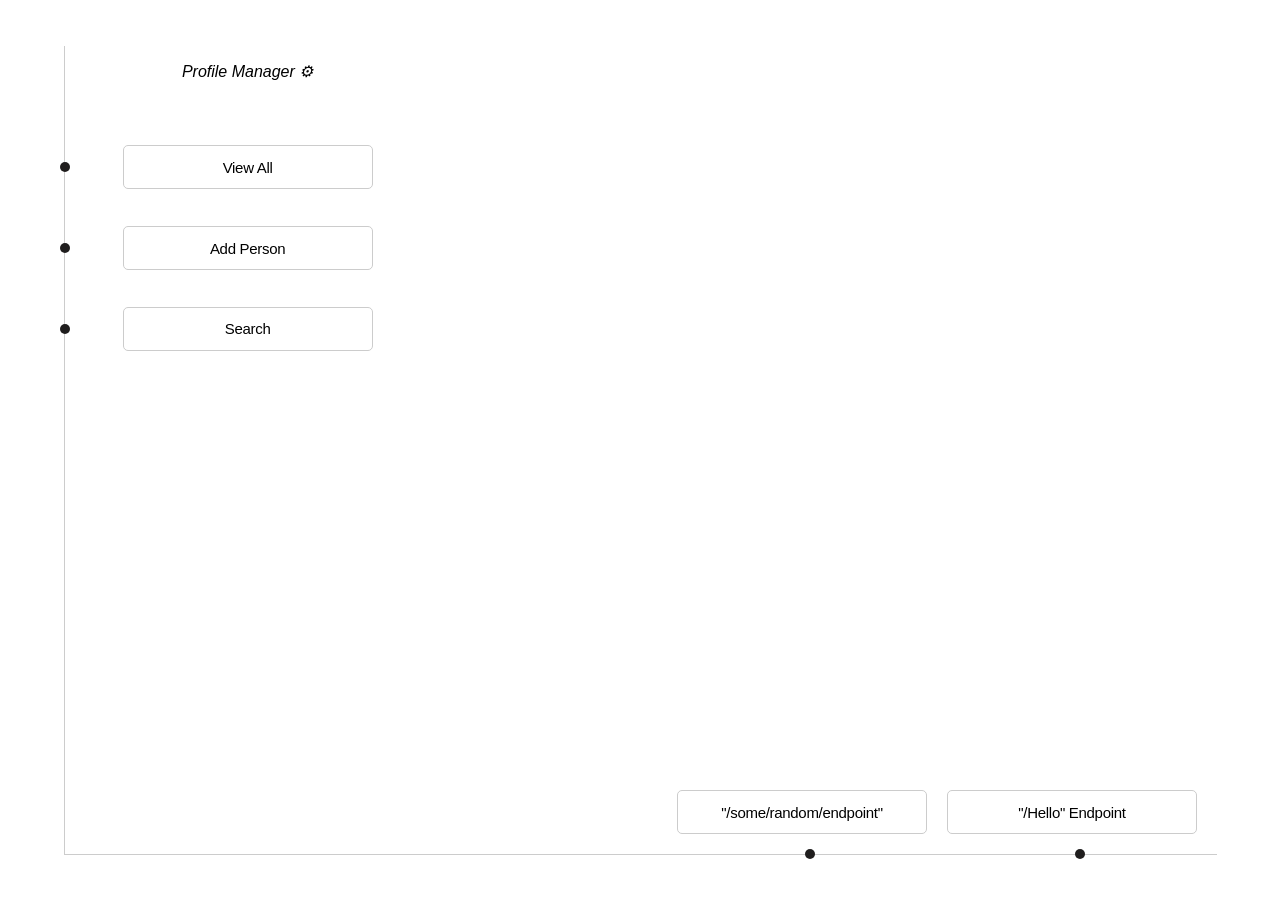
==== src/main/resources/public/index.html @ a1351bb7 "Added gitignore to exclude IDE specific files" ====
<!DOCTYPE html>
<html>
    <head>
        <title>Hello jQuery</title>
        <script src="https://ajax.googleapis.com/ajax/libs/jquery/3.2.1/jquery.min.js"></script>
        <script src="scripts/contentloader.js"></script>
        <script src="scripts/controller.js"></script>
        <link rel="stylesheet" type="text/css" href="css/main.css" />
        <meta http-equiv="Content-Type" content="text/html; charset=utf-8" />
    </head>

    <body>
        <div class="nav-wrapper">
	        <div class="hdr">
	    		<p>Profile Manager ⚙</p>
	    	</div>
        	<span class="marker view-marker"></span>
        	<button class="load-popup btn view" id="i">View All</button>
        	<span class="marker add-marker"></span>
        	<button class="load-popup btn add" id="ii">Add Person</button>
        	<span class="marker search-marker"></span>
        	<button class="load-popup btn search" id="iii">Search</button>
           	<span class="res-marker marker"></span>
           	<a href="/greetings"><button class = "btn res-endpoint">"/Hello" Endpoint</button></a>
           	<span class="topics-marker marker"></span>
            <a href="/some/random/endpoint"><button class = "btn topics-endpoint">"/some/random/endpoint"</button></a>
        </div>
        <div></div>
        <div class="popup-wrapper">
        	<div class="popup-parent">
	        	<div class="popup">
	        		<div class="popup-x"><p>x</p></div>
	        		<div class="content-wrapper">
	        			<div class="content i">
	        				<p class="popup-hdr"> SHOWING ALL AVAILABLE PROFILES </p>
	        				<div class="all">
	        					<p></p>
	        				</div>
	        			</div>
	        			<div class="content ii">
	        				<div class="new">
	        					<form>
	        						<label class="fname-lbl">First Name</label>
	        						<input type="text" class="fname"/>
	        						<label class="lname-lbl">Last Name</label>
	        						<input type="text" class="lname"/>
	        						<label class="email-lbl">Email</label>
	        						<input type="text" class="email"/>
	        						<button type="button" class="btn save"> Add Profile </button>
	        					</form>
	        					<div class="response">
	        						<p></p>
	        					</div>
	        				</div>
	        			</div>
	        			<div class="content iii">
	        				<p class="popup-hdr"> VIEW PERSON DETAILS </p>
	        				<div class="results">
	        					<div class="available">
	        						<p class="">The following are the available profiles. Enter any of the following ids to view a profile's details.</p>
	        						<div class="available-ids">
	        							
	        						</div>
	        					</div>
	        					<form>
	        						<label>Enter Person's Id </label>
	        						<input type="text" class="id" />
	        						<button type="button" class="btn search-details">Search</button>
	        					</form>
	        					<div class="search-results"> 
	        						<p></p>
	        					</div>
	        				</div>
	        			</div>
	        		</div>
	        	</div>
        	</div>
        </div>
    </body>
</html>
---- src/main/resources/public/css/main.css ----
body {
	height: calc(100vh - 2px);
    margin: 0;
    padding: 0;
    position: relative;
    border-top: 1px solid transparent;
    font-family: arial;
}

p {
	margin: 0;
	padding: 0;
}

*::selection{
	color: rgb(255, 255, 255);
    background: rgb(156, 39, 176);
}

a {
	text-decoration: none;
	color: #000;
}

.nav-wrapper {
	height: 90%;
    width: 90%;
    margin: 5vh 0 0 5%;
    border-left: 1px solid #ccc;
    border-bottom: 1px solid #ccc;
    position: relative;
}

.hdr {
	position: absolute;
    top: 2%;
    left: 5%;
    height: 44px;
    text-align: center;
    width: 250px;
    font-style: italic;
}

.marker {
	height: 10px;
	width: 10px;
	border-radius: 100%;
	background: #1f1d1d;
	position: absolute;
	left : -5px;
}

.view-marker {
	top: calc(15% - 5px);
}

.add-marker {
	top: calc(25% - 5px);
}

.search-marker {
	top: calc(35% - 5px);
}

.res-marker {
	left: calc(100% - 142.5px);
    top: calc(100% - 5px);
}

.topics-marker {
	left: calc(100% - 412.5px);
    top: calc(100% - 5px);
}

.res-endpoint, .topics-endpoint, .add, .view, .search {
	position: absolute;
    left: 5%;    
}

.btn {
    height: 44px;
    width: 250px;
    border: 1px solid #ccc;
    border-radius: 5px;
    background: transparent;
    letter-spacing: -0.3px;
    font-size: 15px;
}

.btn:hover {
	cursor: pointer;
	background: #eee;
    transition: background 0.5s ease-in-out;
}

.btn:focus {
	outline: none;
	box-shadow: inset 0 0 3px #000;
}

.view {
	top: calc(15% - 22px);
}

.add {
	top: calc(25% - 22px);
}

.search {
	top: calc(35% - 22px);
}

.res-endpoint {
    top: calc(100% - 64px);
    left: calc(100% - 270px);
}

.topics-endpoint {
	top: calc(100% - 64px);
    left: calc(100% - 540px);
}

.popup-wrapper {
	display: none;
	position: absolute;
    top: -1px;
    left: 0;
    height: 100%;
    width: 100%;
    background: rgba(68, 68, 68, 0.2);
}

.popup-parent {
	position: relative;
    height: 100%;
    width: 100%;
}

.popup {
	position: absolute;
    height: 80%;
    width: 55%;
    background: #eee;
    box-shadow: 0 0 5px #888;
    top: 50%;
    left: 50%;
    transform: translate(-50%, -50%);
    border-radius: 10px;
    letter-spacing: -0.3px;
    font-size: 15px;
}

.popup-x {
	position: absolute;
    right: 10px;
    top: 10px;
    height: 30px;
    width: 30px;
    line-height: 29px;
    text-align: center;
    background: #ccc;
    box-shadow: inset 0 0 3px #000;
    border-radius: 50%;
    font-family: calibri;
}

.popup-x p::selection {
    background: none;
    color: #000;
}

.popup-x:hover {
	cursor: pointer;
	color: #d20606;
	box-shadow: inset 0 0 3px #d20606;
	transition: box-shadow 0.5s ease-in-out;
}

.content-wrapper {
	position: relative;
    height: calc(100% - 65px);
    width: 94%;
    margin: 45px 0 0 calc(3% - 1px);
}

.i,.ii,.iii {
	display: none;
	position: absolute;
	height: 100%;
	width: 90%;
	left: 5%;
}

.ii {
	overflow: auto;	
}
.popup-hdr {
	height: 44px;
	line-height: 44px;
	text-align: center;
}

.new form, .results form {
	border: 1px solid #ccc;
    background: #fff;
    padding: 20px 40px 20px 30px;
    border-radius: 5px;
}

.results form {
	padding-top: 10px;
}
/* Form Styling*/

input {
	display: block;
    width: 100%;
    height: 40px;
    border: 1px solid #ccc;
    border-radius: 3px;
    padding-left: 10px;
    line-height: 40px;
    font-size: 15.5px;
    letter-spacing: -0.3px;
    color: #444;
    margin: 13px 0 10px 0;
}

input:focus {
	border: 1px solid #888;
    outline: #000;
    transition: border 0.5s ease-in-out;
}

.save, .search-details {
	display: inline-block;
    width: auto;
    padding: 0 20px;
    background: #286090;
    color: #fff;
    margin: 10px 0 0 20px;
}

.save:hover,.search-details:hover {
	background: #286090;
    color: #fff;
}

.all,.available,.search-results,.response {
	border-top: 0.09px solid #ccc;
    padding: 9px 0 0 0;
    height: 100px;
    overflow: auto;
}

.all,.response {
    padding-left: 10px;
}

.all {
	height: calc(100% - 54px);
	padding: 9px 0 2px 10px;
    overflow: auto;	
}

.response {
	margin: 20px 0 0;
	height: 20px;
	font-family: monospace;
    color: #299a29;
}

.available {
	margin: 0 0 20px;
}

.search-results {
    margin: 15px;
    font-family: monospace;
    color: #299a29;
}

.available-ids {
	padding: 9px 0 0 9px;
}
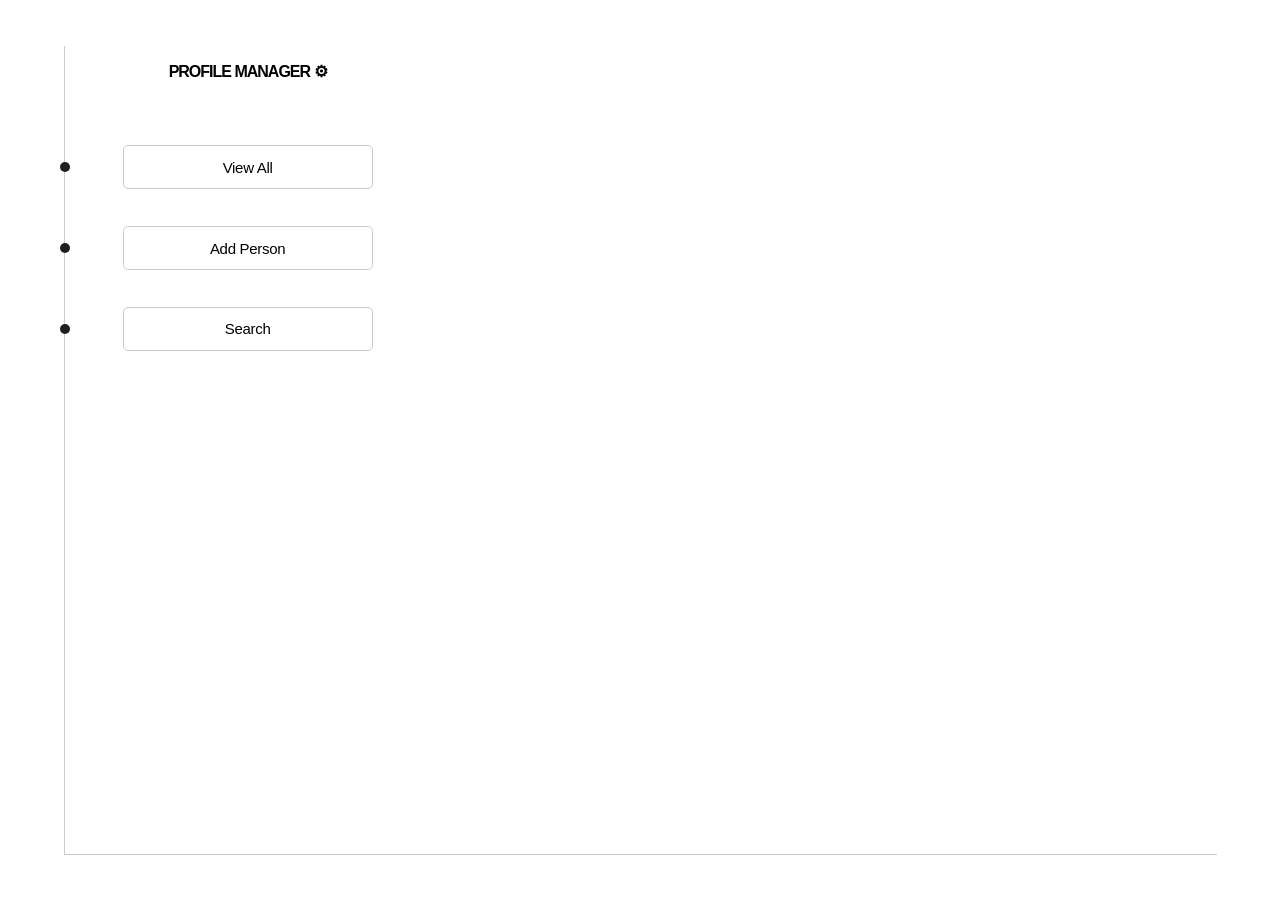
==== commit aed953b0: "added jpa h2 db in mem db support" ====
--- a/src/main/resources/public/index.html
+++ b/src/main/resources/public/index.html
@@ -1,18 +1,23 @@
 <!DOCTYPE html>
 <html>
     <head>
-        <title>Hello jQuery</title>
+        <title>Profile Manager</title>
         <script src="https://ajax.googleapis.com/ajax/libs/jquery/3.2.1/jquery.min.js"></script>
         <script src="scripts/contentloader.js"></script>
         <script src="scripts/controller.js"></script>
         <link rel="stylesheet" type="text/css" href="css/main.css" />
         <meta http-equiv="Content-Type" content="text/html; charset=utf-8" />
+        <link rel="icon" type="image/png" href="assets/favico.png"/>
     </head>
 
     <body>
+    	<div class = "service-response">
+    		<p>x</p>
+    		<div></div>
+    	</div>
         <div class="nav-wrapper">
 	        <div class="hdr">
-	    		<p>Profile Manager ⚙</p>
+	    		<p>PROFILE MANAGER ⚙</p>
 	    	</div>
         	<span class="marker view-marker"></span>
         	<button class="load-popup btn view" id="i">View All</button>
@@ -20,10 +25,12 @@
         	<button class="load-popup btn add" id="ii">Add Person</button>
         	<span class="marker search-marker"></span>
         	<button class="load-popup btn search" id="iii">Search</button>
-           	<span class="res-marker marker"></span>
-           	<a href="/greetings"><button class = "btn res-endpoint">"/Hello" Endpoint</button></a>
-           	<span class="topics-marker marker"></span>
-            <a href="/some/random/endpoint"><button class = "btn topics-endpoint">"/some/random/endpoint"</button></a>
+        	<!-- 
+	           	<span class="res-marker marker"></span>
+	           	<a href="/greetings"><button class = "btn res-endpoint">"/Hello" Endpoint</button></a>
+	           	<span class="topics-marker marker"></span>
+	            <a href="/some/random/endpoint"><button class = "btn topics-endpoint">"/some/random/endpoint"</button></a>
+             -->
         </div>
         <div></div>
         <div class="popup-wrapper">
@@ -39,15 +46,18 @@
 	        			</div>
 	        			<div class="content ii">
 	        				<div class="new">
-	        					<form>
+	        					<form action="/profilemanager/save" id="add">
+	        						<input type="submit" id="saveSubmit" value="Search" style="display:none;" />
 	        						<label class="fname-lbl">First Name</label>
 	        						<input type="text" class="fname"/>
 	        						<label class="lname-lbl">Last Name</label>
 	        						<input type="text" class="lname"/>
 	        						<label class="email-lbl">Email</label>
 	        						<input type="text" class="email"/>
-	        						<button type="button" class="btn save"> Add Profile </button>
-	        					</form>
+	        						<button type="button" class="btn save">Add Profile</button>
+	        						
+	        						
+	        					</form> 
 	        					<div class="response">
 	        						<p></p>
 	        					</div>
@@ -56,13 +66,7 @@
 	        			<div class="content iii">
 	        				<p class="popup-hdr"> VIEW PERSON DETAILS </p>
 	        				<div class="results">
-	        					<div class="available">
-	        						<p class="">The following are the available profiles. Enter any of the following ids to view a profile's details.</p>
-	        						<div class="available-ids">
-	        							
-	        						</div>
-	        					</div>
-	        					<form>
+	        					<form action="/profilemanager/getProfile">
 	        						<label>Enter Person's Id </label>
 	        						<input type="text" class="id" />
 	        						<button type="button" class="btn search-details">Search</button>
--- a/src/main/resources/public/css/main.css
+++ b/src/main/resources/public/css/main.css
@@ -38,7 +38,8 @@
     height: 44px;
     text-align: center;
     width: 250px;
-    font-style: italic;
+    letter-spacing: -1px;
+    font-weight: 600;
 }
 
 .marker {
@@ -194,10 +195,51 @@
 .ii {
 	overflow: auto;	
 }
+
 .popup-hdr {
 	height: 44px;
 	line-height: 44px;
 	text-align: center;
+}
+
+.service-response {
+	display:none;
+	position: absolute;
+    top: -1px;
+    height: 80px;
+    background: rgba(23, 193, 23, 0.5);
+    width: 100%;
+    z-index: 1;
+}
+
+.service-response p {
+	height: 30px;
+    width: 30px;
+    line-height: 30px;
+    text-align: center;
+	font-family: arial;
+    position: absolute;
+    z-index: 2;
+    right: 20px;
+    top: 18px;
+    border-radius: 3px;
+    color: #1f1d1d;
+}
+
+.service-response p:hover {
+	cursor: pointer;
+	box-shadow: 0 0 2px #444;
+}
+
+.service-response div {
+	position: absolute;
+	width: 100%;
+	line-height: 80px;
+    text-align: center;
+    color: #444;
+    font-family: Calibri;
+    font-size: 20px;
+    letter-spacing: -1px;
 }
 
 .new form, .results form {
@@ -207,9 +249,6 @@
     border-radius: 5px;
 }
 
-.results form {
-	padding-top: 10px;
-}
 /* Form Styling*/
 
 input {
@@ -246,7 +285,7 @@
     color: #fff;
 }
 
-.all,.available,.search-results,.response {
+.all,.search-results,.response {
 	border-top: 0.09px solid #ccc;
     padding: 9px 0 0 0;
     height: 100px;
@@ -275,11 +314,10 @@
 }
 
 .search-results {
-    margin: 15px;
+	padding-top: 30px;
+    font-size: 16px;
     font-family: monospace;
     color: #299a29;
-}
-
-.available-ids {
-	padding: 9px 0 0 9px;
-}
+    letter-spacing: -1px;
+}
+
